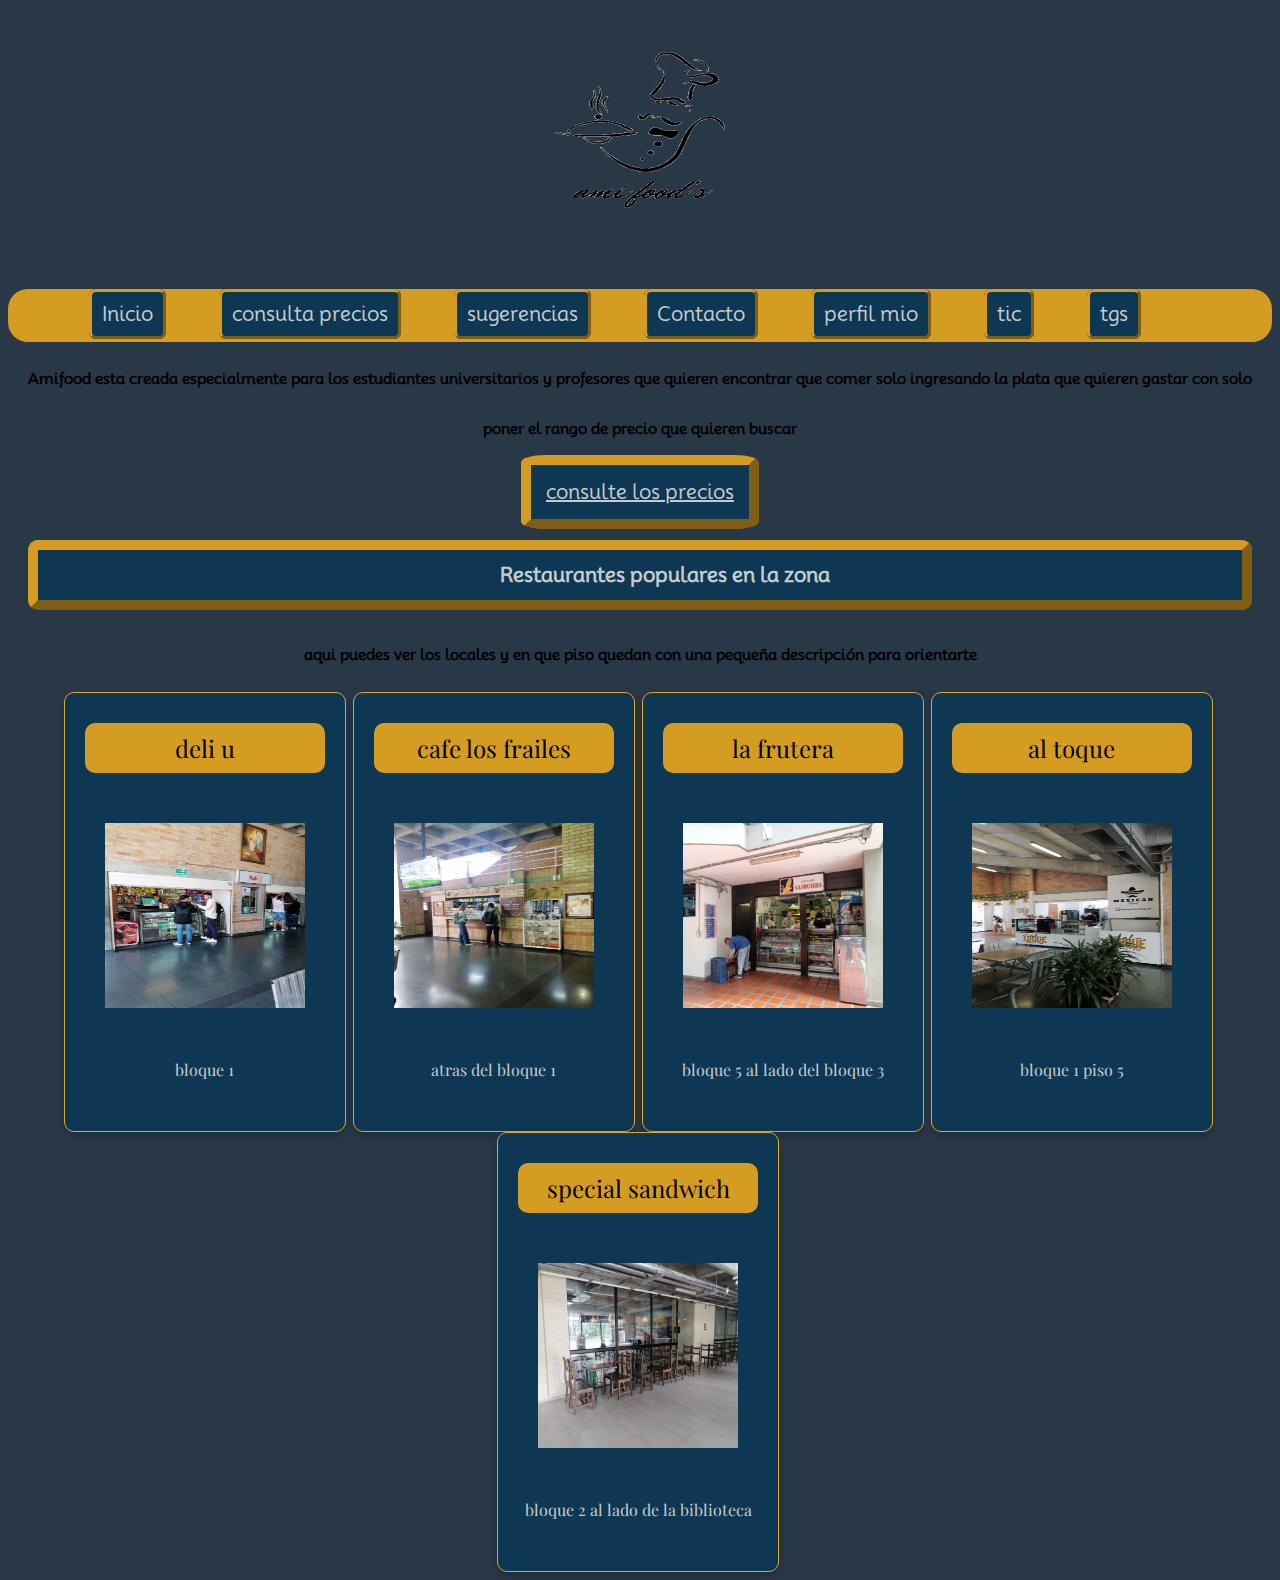
==== index.html @ 68312903 "the code" ====
<!DOCTYPE html>
<html lang="en">
<head>
    <title>AmiFood'S</title>
    <link rel="stylesheet" href="style/style.css">
    <link href="https://fonts.googleapis.com/css2?family=Mooli&display=swap" rel="stylesheet">
    <link rel="preconnect" href="https://fonts.googleapis.com">
    <link rel="preconnect" href="https://fonts.gstatic.com" crossorigin>
    <link rel="stylesheet"href="https://fonts.googleapis.com/css2?family=Open+Sans&display=swap">
    <link rel="preconnect" href="https://fonts.googleapis.com">
    <link rel="preconnect" href="https://fonts.gstatic.com" crossorigin>
    <link href="https://fonts.googleapis.com/css2?family=Playfair+Display:ital@0;1&display=swap" rel="stylesheet">
</head>
<body class="tamañoajustale">

    <div class="menu container" >
        <center>
            <img src="img/amifood.png" height="250" width="370" class="logo">   
        </center>
    </div>

    <center>
    <nav class="navbar" class="ppp">
        <ul>
            <li><a href="index.html" class="barra">Inicio</a></li>
            <li><a href="consulp.html" class="barra">consulta precios</a></li>
            <li><a href="comentarios.html" class="barra">sugerencias</a></li>
            <li><a href="contactos.html" class="barra">Contacto</a></li>
            <li><a href="perfilpersonal.html" class="barra">perfil mio</a></li>
            <li><a href="tic.html" class="barra">tic</a></li>
            <li><a href="tsg.html" class="barra">tgs</a></li>
        </ul>
    </nav>
    </center>

    <header class="header">
        <div class="header-content-container">
            <div class="header-txt">
                <center>
                <h2 class="tex">
                    Amifood esta creada especialmente para los estudiantes universitarios y profesores que quieren encontrar que comer solo ingresando la plata que quieren gastar con solo poner el rango de precio que quieren buscar
                </h2>
                <div class="buttons">
                    <a href="consulp.html" class="btn1"> consulte los precios</a>
                </div>
                </center>
            </div>
        </div>
    </header>

    
    <section class="localesuni">
        <h2 class="restaurant">Restaurantes populares en la zona</h2>
        <center>
        <h2 class="fam"> aqui puedes ver los locales y en que piso quedan con una pequeña descripción para orientarte</h2>
        <center>
        

        <div class="locales">
        
            <div class="tarjeta">
                <div class="nombre">deli u</div>
                <br>
                <img class="imagen" src="img/deli u.jpg" height="185" width="200"  alt="Persona 1" >
                <p class="direccion">bloque 1</p>
            </div>
        
            <div class="tarjeta">
                <div class="nombre">cafe los frailes</div>
                <br>
                <img class="imagen" src="img/frailes.jpg" height="185" width="200" alt="Persona 1" >
                <p class="direccion">atras del bloque 1</p>
            </div>
        
            <div class="tarjeta">
                <div class="nombre">la frutera</div>
                <br>
                <img class="imagen" src="img/frutera.jpeg" height="185" width="200" alt="Persona 1" >
                <p class="direccion">bloque 5 al lado del bloque 3</p>
            </div>

            <div class="tarjeta">
                <div class="nombre">al toque</div>
                <br>
                <img class="imagen" src="img/al toque.jpg" height="185" width="200" alt="Persona 1" >
                <p class="direccion">bloque 1 piso 5</p>
            </div>

            <div class="tarjeta">
                <div class="nombre">special sandwich</div>
                <br>
                <img class="imagen" src="img/sandwichd.jpeg" height="185" width="200" alt="Persona 1" >
                <p class="direccion">bloque 2 al lado de la biblioteca</p>
            </div>
        </div>

    </section>
</body>
</html>
---- style/style.css ----
.til{
    color:#646668;
    line-height: 100px;
    font-size:4em ;
    font-family: 'Mooli';
    background-color:  rgba(9, 30, 58, 0.973);
    border: 10px outset #d49c21 ;
    margin: 20px;
    padding-left: 50px;
}

body{
    background-color: #283847;
}
.popular-content{
    color: #7a7c7e;
    font-size: 2em;
    background-color: #0d3753;
    border: 6px outset #d49c21  ;
    border-radius: 7px;
    margin-right: 30px;
    padding: 10px;
}
.restaurant{
    color: #c6cbce;
    font-family: 'Mooli';
    background-color:  #0d3753;
    border: 10px outset #d49c21 ;
    border-radius: 10px;
    margin: 20px;
    padding-left: 50px;
    line-height: 50px;
    font-size:2em ;
}
.tamañoajustale {
    font-size: 10px;
    font-family: 'Mooli';
    line-height: 50px;
 
}
.com{
    color: #c6cbce;
    font-size: 2em;
    background-color: #0d3753;
    border: 3px outset #d49c21 ;
    border-radius: 7px;
    margin-right: 30px;
    padding: 10px;
}

.tex{
    font-size: 1.5em;
}
.barra{
    color: #c6cbce;
    font-size: 2em;
    background-color: #0d3753;
    border: 3px outset #d49c21  ;
    border-radius: 7px;
    margin-right: 30px;
    padding: 10px;
}
.btn1{
    color: #c6cbce;
    font-family: 'Mooli';
    background-color: #0d3753;
    border: 10px outset  #d49c21  ;
    border-radius: 10%;
    margin: 20px;
    padding: 15px;
    line-height: 50px;
    font-size:2em ;
}
#Comentario{
    border: 5px outset  #d49c21     ;
    border-radius: 15%;
    margin: 10px;
    padding: 15px;
    line-height: 10px;
    font-size:2em ;
}




nav {
    background-color:#d49c21;
    border-radius: 20px; 
}

nav ul {
    list-style: none;
    padding: 0;
}

nav li {
    display: inline;
    margin-right: 20px; 
}

nav a {
    text-decoration: none;
    color: white; 
}


@import url('https://fonts.googleapis.com/css2?family=Lato&display=swap');

.tarjeta {
    width: 240px;
    text-align: center;
    padding: 20px;
    border-radius: 10px;
    border: 1px solid #dda62e;
    box-shadow: 0 4px 8px 0 rgba(0, 0, 0, 0.2);
    background-color: #0d3753;
}

.locales .tarjeta {
    display: inline-block;
    margin-right: 4px; /* Agrega margen derecho entre las tarjetas si es necesario */
}

.locales{
    text-align: center;
}

.nombre{
    background-color:#d49c21 ;
    border-radius: 10px;
    font-size: 1.5rem;
    margin-top: 10px;
    font-family: 'Playfair Display', serif;
}

.direccion {
    color: #c6cbce;
    font-family: 'Playfair Display', serif;
    font-size: 1rem; 
}


.restaurant{
    text-align: center;
}
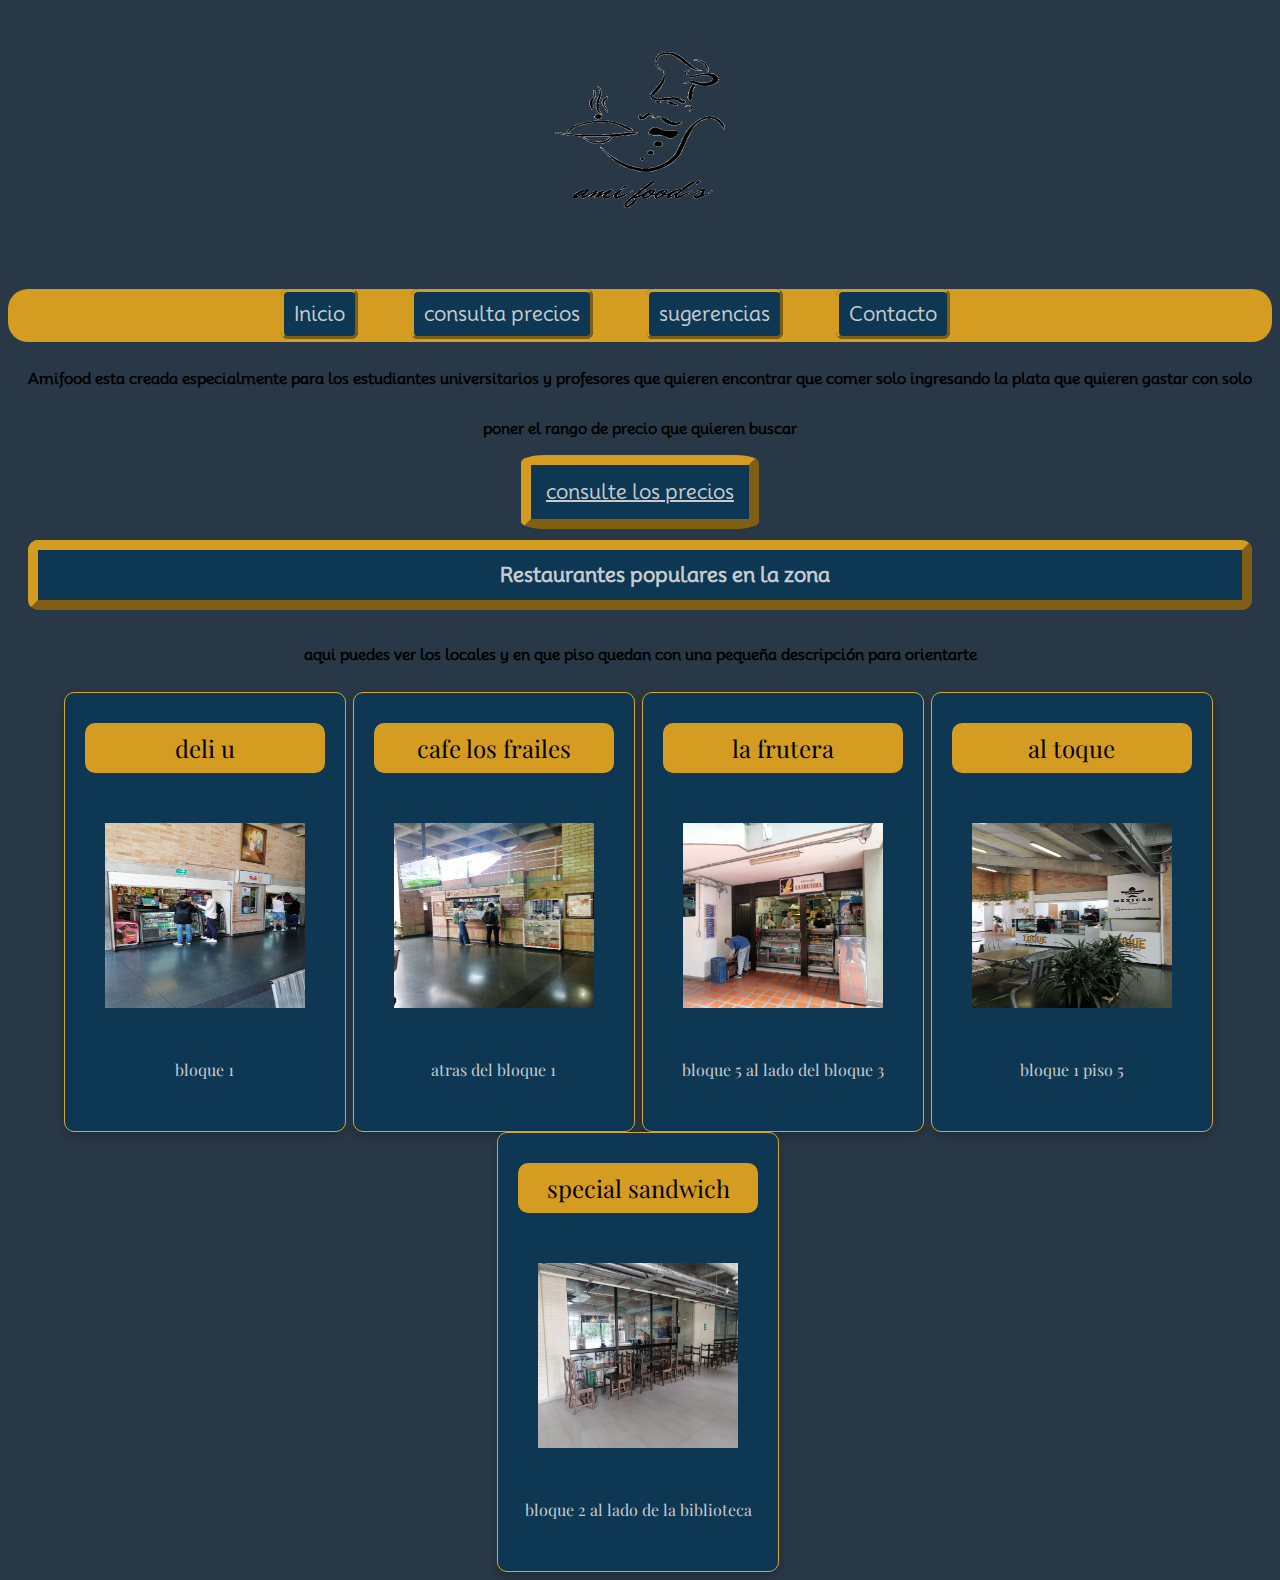
==== commit bf96632a: "the code" ====
--- a/index.html
+++ b/index.html
@@ -26,9 +26,6 @@
             <li><a href="consulp.html" class="barra">consulta precios</a></li>
             <li><a href="comentarios.html" class="barra">sugerencias</a></li>
             <li><a href="contactos.html" class="barra">Contacto</a></li>
-            <li><a href="perfilpersonal.html" class="barra">perfil mio</a></li>
-            <li><a href="tic.html" class="barra">tic</a></li>
-            <li><a href="tsg.html" class="barra">tgs</a></li>
         </ul>
     </nav>
     </center>
